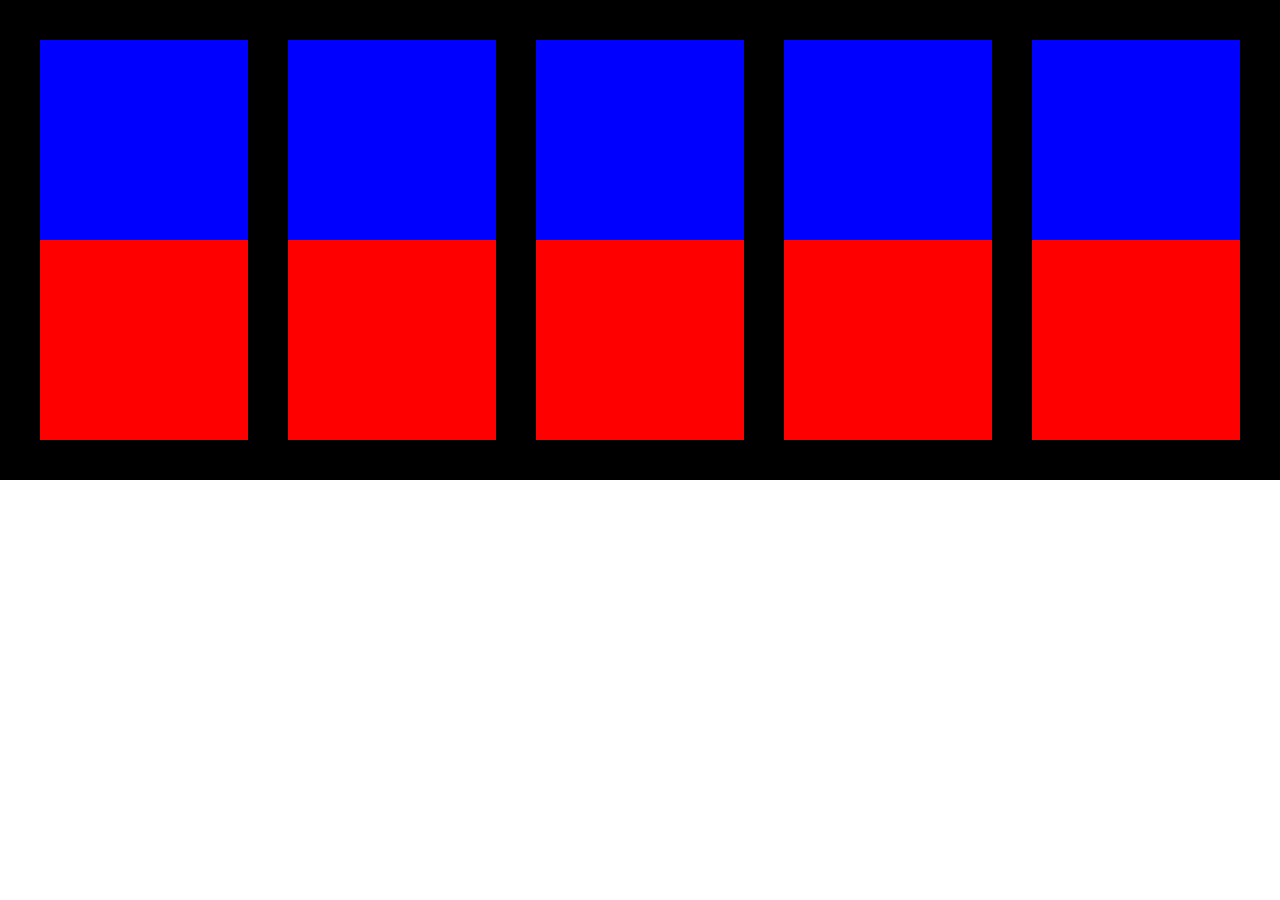
==== index.html @ 2866d75f "upd5" ====
<!DOCTYPE html>
<html lang="en-US">
<head>
    <meta charset="UTF-8">
    <meta name="viewport" content="width-device-width, initial-scale-1.0">
    <meta https-equiv="X-UA-Compatible" content="ie-edge">

    <link rel="stylesheet" href="./style.css">

<title>FilmStrip</title>

<script type="text/javascript"> src=""</script>
<script type="text/javascript"> src="./script.js" defer</script>
</head>

<body>
  <div class="main-container">
    <div class="grid-item">
            <div class="scene-before">
                <div class="height"></div>
            </div>
            <div class="scene-after">
                <div class="height"></div>
            </div>
    </div>
    <div class="grid-item">
            <div class="scene-before">
                <div class="height"></div>
            </div>
            <div class="scene-after">
                <div class="height"></div>
            </div>
    </div>

    <div class="grid-item">
        <div class="scene-before">
            <div class="height"></div>
        </div>
        <div class="scene-after">
            <div class="height"></div>
        </div>
</div>

<div class="grid-item">
    <div class="scene-before">
        <div class="height"></div>
    </div>
    <div class="scene-after">
        <div class="height"></div>
    </div>
</div>

<div class="grid-item">
    <div class="scene-before">
        <div class="height"></div>
    </div>
    <div class="scene-after">
        <div class="height"></div>
    </div>
  </div>
   


   
    </body>
    </html>
---- style.css ----
*{
    margin: 0;
    padding: 0;
    box-sizing: border-box;
}

body {
    background-color: white;
    height: 100%;
    font-size: 1.6rem; 

    }
    
    @font-face {
    font-family: "Neue Haas Black";
    src: url('./fonts/neue-haas/NHaasGroteskDSPro-95Blk.woff') format('woff'),
         url('./fonts/neue-haas/NHaasGroteskDSPro-95Blk.woff2') format('woff2');
    font-weight: 400;
    font-style: normal;
    font-display: swap;
    }

html{
    font-size: 10px;
    font-family: 'Courier New', Courier, monospace;
}

.main-container{
    background-color: black;
    height: 100%;
    width: 100%;
    display: grid;
    padding: 20px;
    grid-template-columns: repeat(10, minmax(0, 1fr));
}

.grid-item{
    grid-column: span 2;
    overflow: auto;padding: 20px;
}

.scene-before{
    padding: 20px;
    display: grid;
    grid-template-rows: 1fr 1fr;
    background-color: blue;
}

.scene-after{
    padding: 20px;
    display: grid;
    grid-template-rows: 1fr 1fr;
    background-color: red;
}

.scene-after,
.scene-before{
    height: 20rem;
}

.height{
    height: 50vh;
}

.one{
    background-color: blue;
    overflow: auto;
    height: 50 vh;
}

.two{
    background-color: red;
    overflow: auto;
}
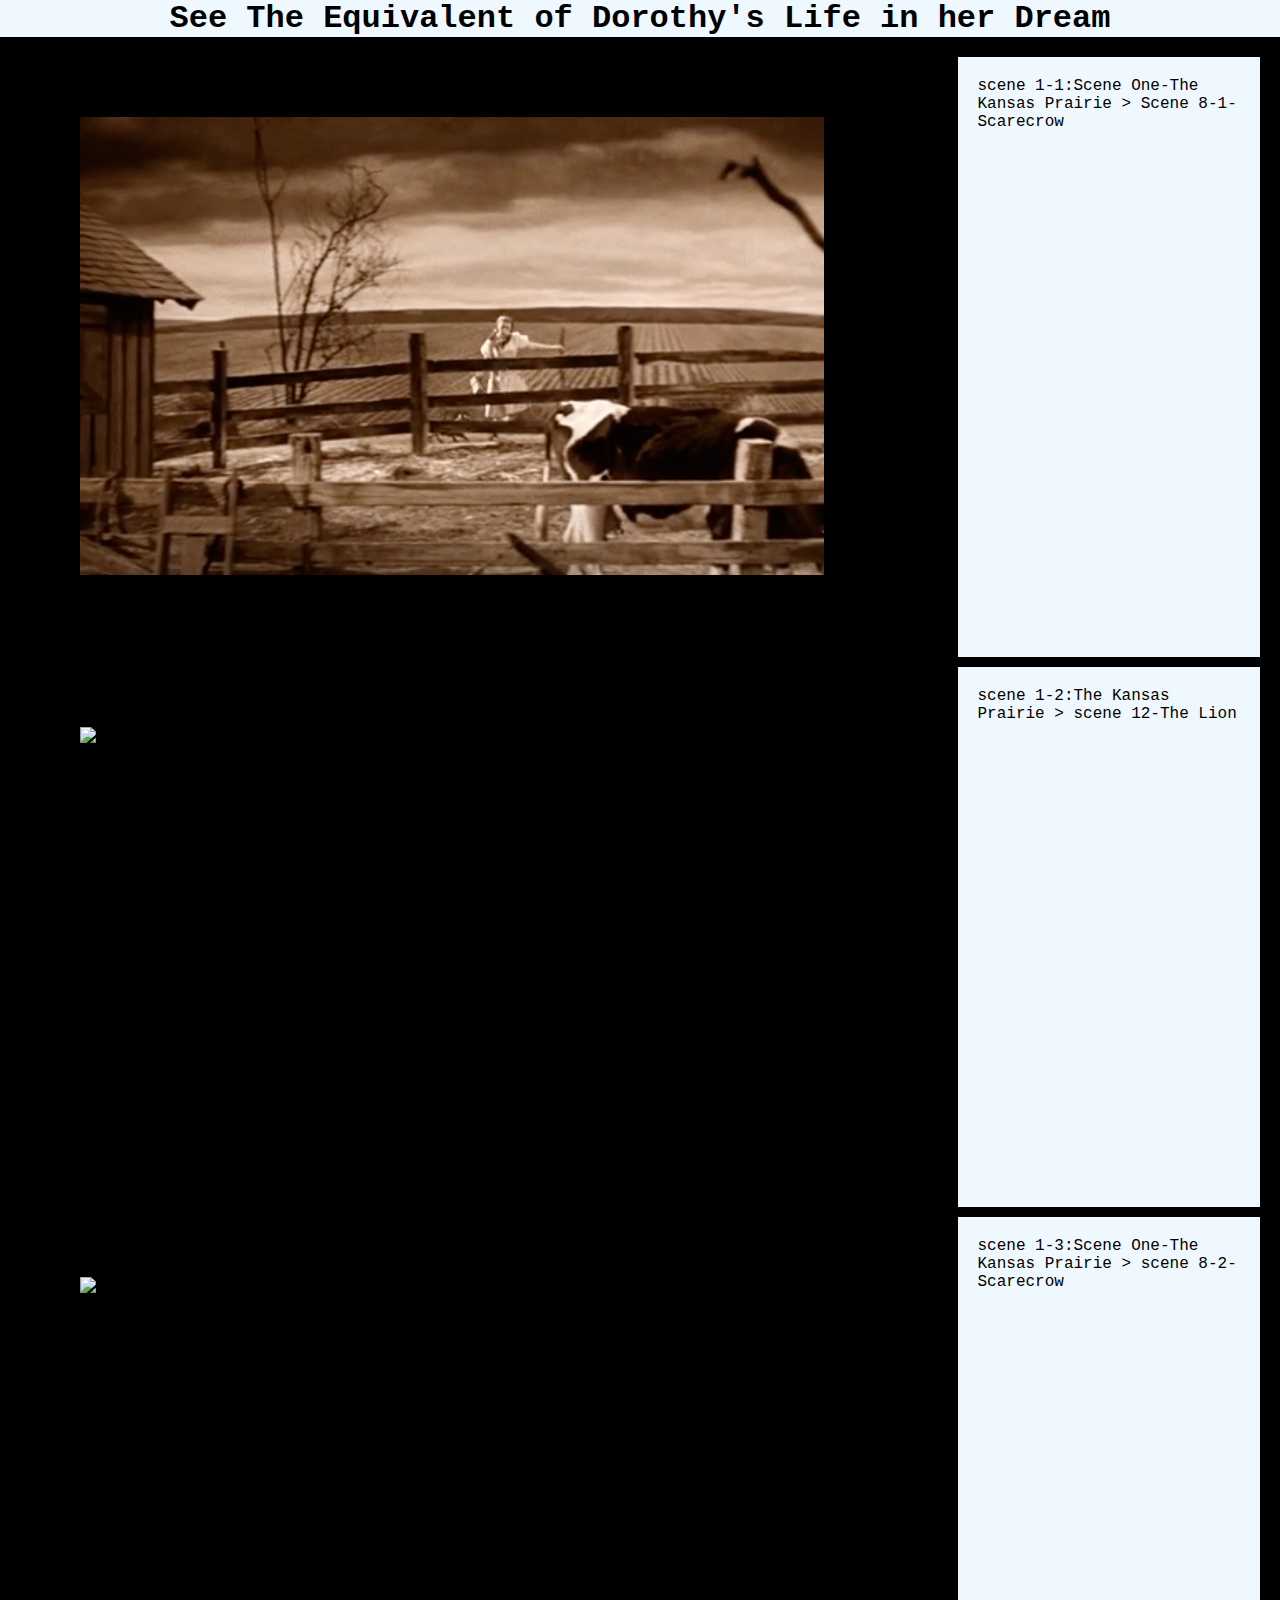
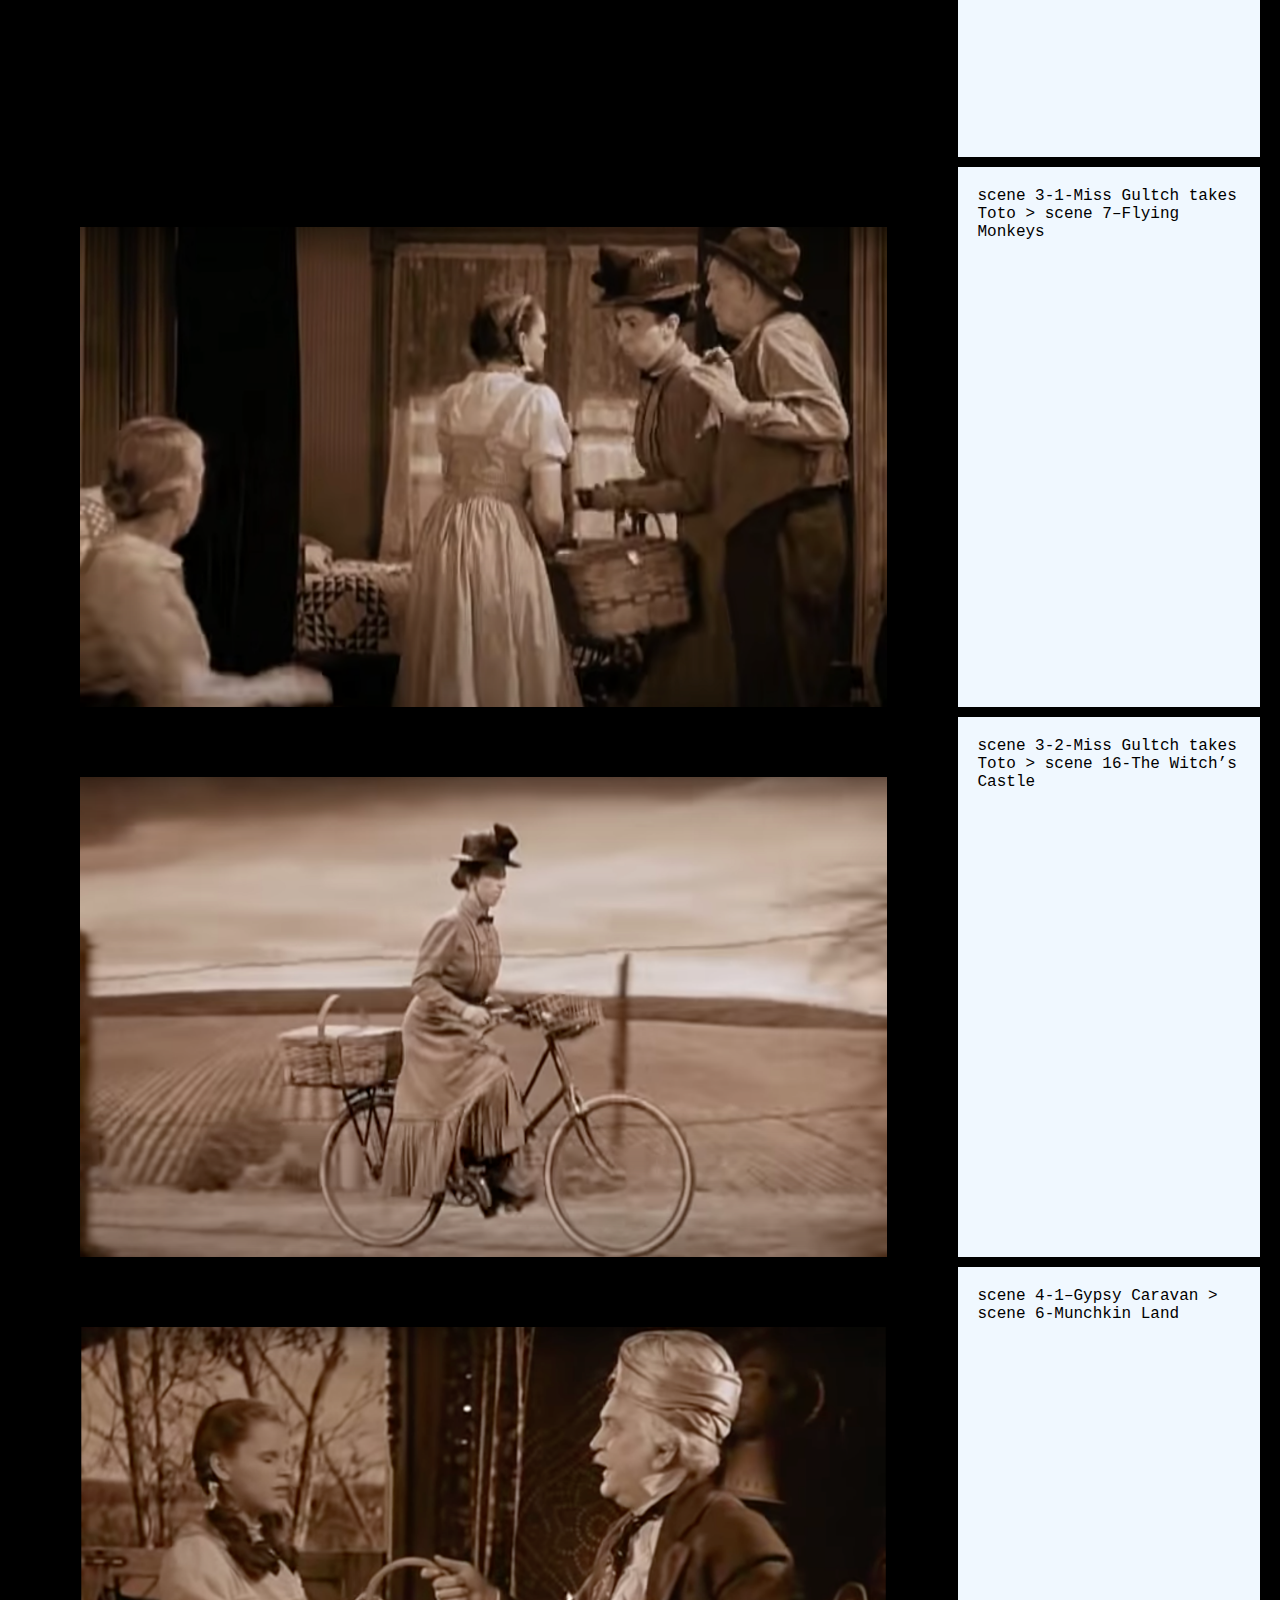
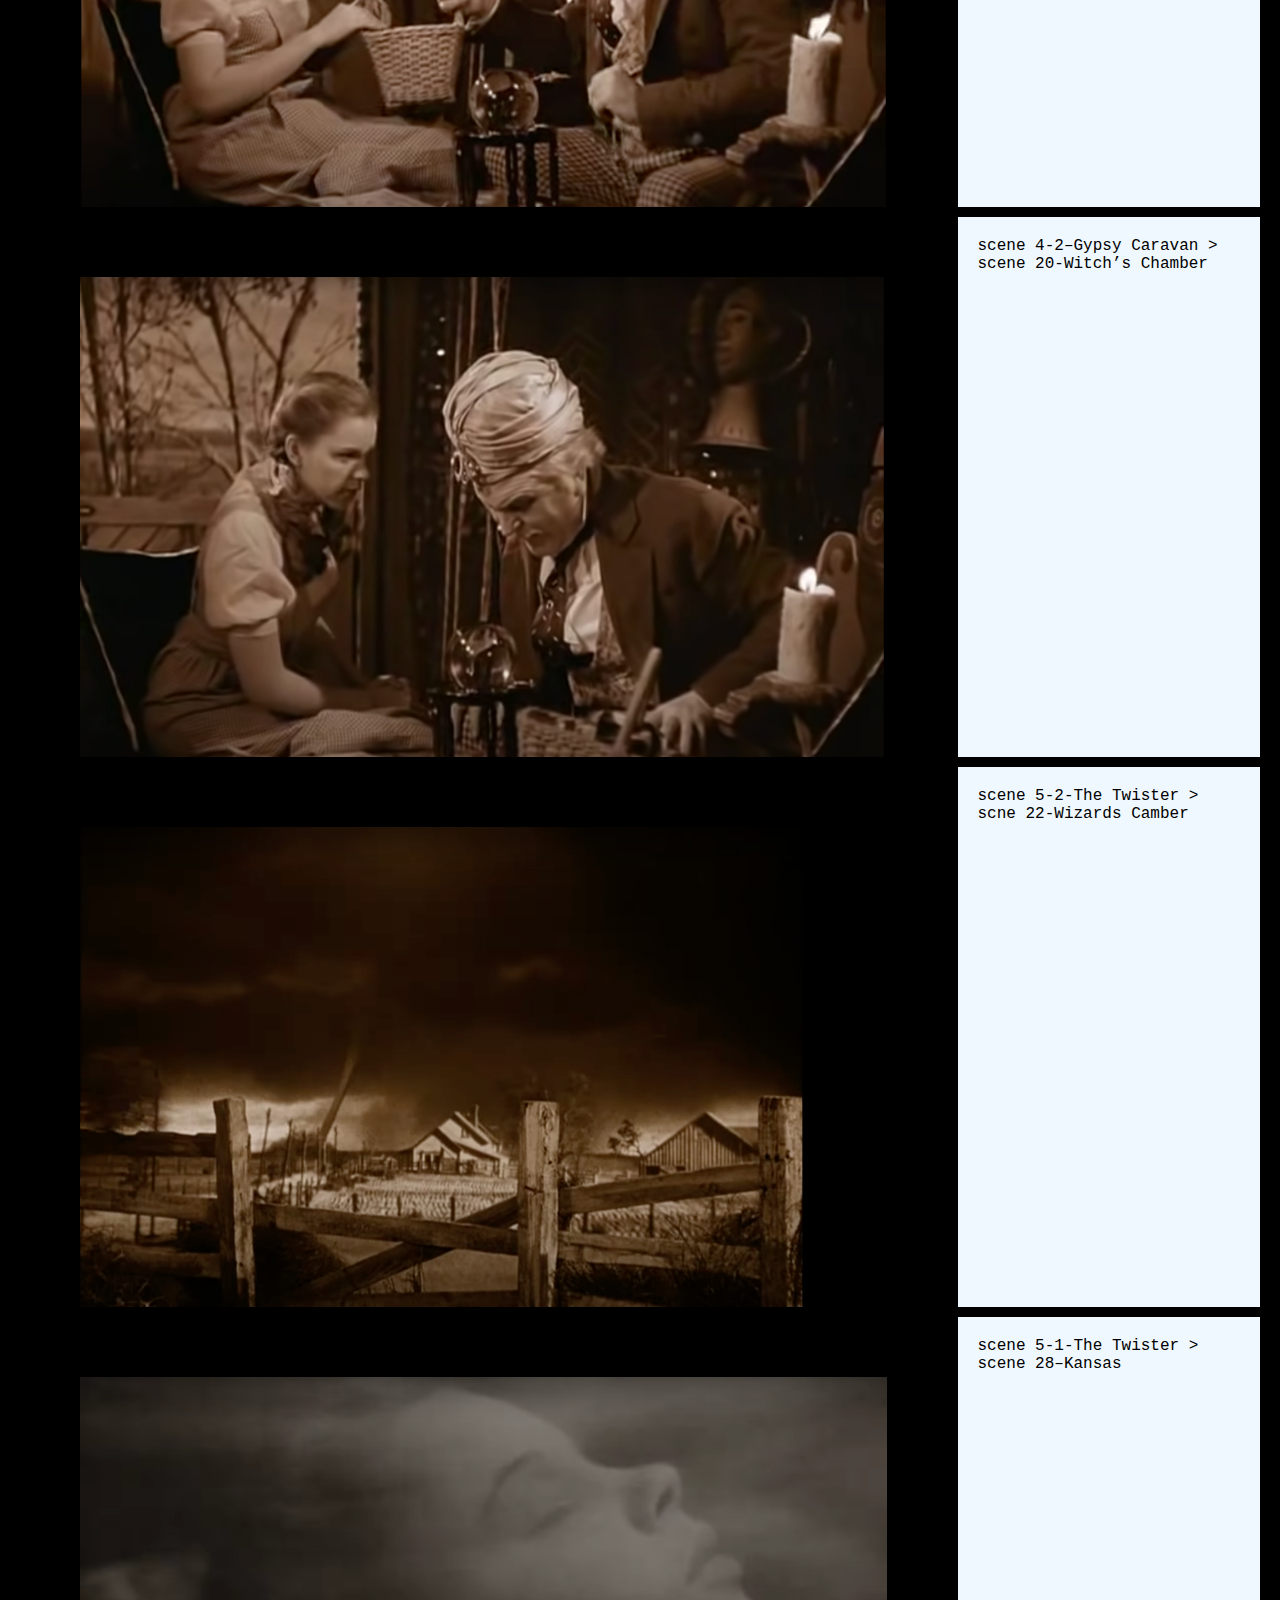
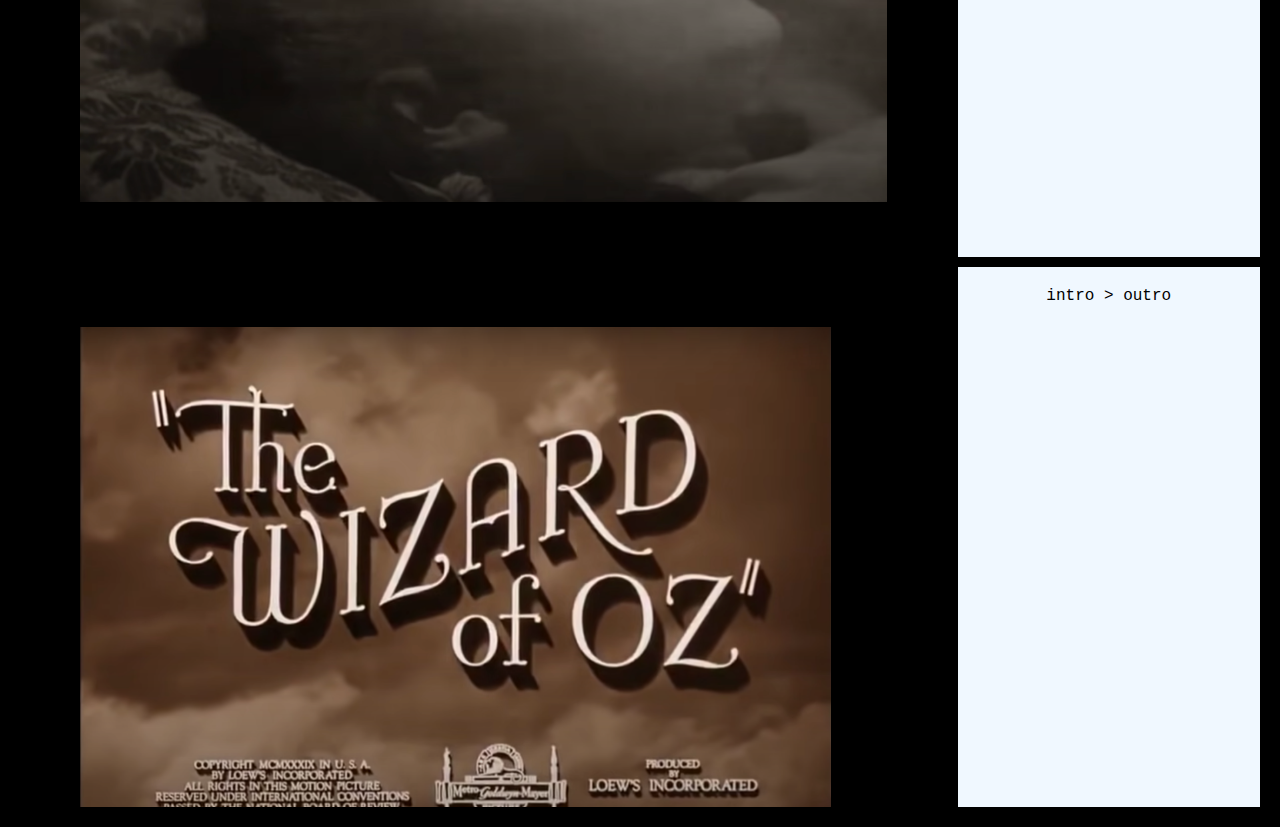
==== commit 8f6501e0: "ut" ====
--- a/index.html
+++ b/index.html
@@ -14,53 +14,113 @@
 </head>
 
 <body>
+    <div class="header"><h1>See The Equivalent of Dorothy's Life in her Dream</h1></div>
   <div class="main-container">
+
     <div class="grid-item">
             <div class="scene-before">
-                <div class="height"></div>
+                <div class="height"><img src="./wizardofoz/1-1.png"></div>
             </div>
             <div class="scene-after">
-                <div class="height"></div>
+                <div class="height"><img src="./wizardofoz/1-2.png"></div>
             </div>
     </div>
-    <div class="grid-item">
-            <div class="scene-before">
-                <div class="height"></div>
-            </div>
-            <div class="scene-after">
-                <div class="height"></div>
-            </div>
+ <div class="info"> scene 1-1:Scene One-The Kansas Prairie > Scene 8-1-Scarecrow </div>
+
+ <div class="grid-item">
+    <div class="scene-before">
+        <div class="height"><img src="./wizardofoz/2-1.png"></div>
     </div>
-
-    <div class="grid-item">
-        <div class="scene-before">
-            <div class="height"></div>
-        </div>
-        <div class="scene-after">
-            <div class="height"></div>
-        </div>
+    <div class="scene-after">
+        <div class="height"><img src="./wizardofoz/2-2.png"></div>
+    </div>
 </div>
+<div class="info"> scene 1-2:The Kansas Prairie > scene 12-The Lion </div>
 
 <div class="grid-item">
     <div class="scene-before">
-        <div class="height"></div>
+        <div class="height"><img src="./wizardofoz/3-1.png"></div>
     </div>
     <div class="scene-after">
-        <div class="height"></div>
+        <div class="height"><img src="./wizardofoz/3-2.png"></div>
     </div>
 </div>
+<div class="info"> scene 1-3:Scene One-The Kansas Prairie > scene 8-2-Scarecrow</div>
 
 <div class="grid-item">
     <div class="scene-before">
-        <div class="height"></div>
+        <div class="height"><img src="./wizardofoz/4-1.png"></div>
     </div>
     <div class="scene-after">
-        <div class="height"></div>
+        <div class="height"><img src="./wizardofoz/4-2.png"></div>
     </div>
-  </div>
-   
+</div>
+<div class="info">scene 3-1-Miss Gultch takes Toto > scene 7–Flying Monkeys  </div>
+
+<div class="grid-item">
+    <div class="scene-before">
+        <div class="height"><img src="./wizardofoz/5-1.png"></div>
+    </div>
+    <div class="scene-after">
+        <div class="height"><img src="./wizardofoz/toto.png"></div>
+    </div>
+</div>
+<div class="info">scene 3-2-Miss Gultch takes Toto > scene 16-The Witch’s Castle</div>
+
+<div class="grid-item">
+    <div class="scene-before">
+        <div class="height"><img src="./wizardofoz/6-1.png"></div>
+    </div>
+    <div class="scene-after">
+        <div class="height"><img src="./wizardofoz/6-2.png"></div>
+    </div>
+</div>
+<div class="info">scene 4-1–Gypsy Caravan > scene 6-Munchkin Land </div>
+
+<div class="grid-item">
+    <div class="scene-before">
+        <div class="height"><img src="./wizardofoz/7-1.png"></div>
+    </div>
+    <div class="scene-after">
+        <div class="height"><img src="./wizardofoz/7-2.png"></div>
+    </div>
+</div>
+<div class="info">scene 4-2–Gypsy Caravan > scene 20-Witch’s Chamber</div>
+
+<div class="grid-item">
+    <div class="scene-before">
+        <div class="height"><img src="./wizardofoz/8-1.png"></div>
+    </div>
+    <div class="scene-after">
+        <div class="height"><img src="./wizardofoz/8-2.png"></div>
+    </div>
+</div>
+<div class="info">scene 5-2-The Twister > scne 22-Wizards Camber</div>
+
+<div class="grid-item">
+    <div class="scene-before">
+        <div class="height"><img src="./wizardofoz/9-1.png"></div>
+    </div>
+    <div class="scene-after">
+        <div class="height"><img src="./wizardofoz/9-2.png"></div>
+    </div>
+</div>
+<div class="info">scene 5-1-The Twister  > scene 28–Kansas</div>
+
+<div class="grid-item">
+    <div class="scene-before"> 
+        <div class="height"><img src="./wizardofoz/10-1.png"></div>
+    </div>
+    <div class="scene-after">
+        <div class="height"><img src="./wizardofoz/10-2.png"></div>
+    </div>
+</div>
+<div class="info">intro > outro</div>
 
 
+  
+
+   
    
     </body>
     </html>
--- a/style.css
+++ b/style.css
@@ -8,21 +8,17 @@
     background-color: white;
     height: 100%;
     font-size: 1.6rem; 
-
     }
     
-    @font-face {
-    font-family: "Neue Haas Black";
-    src: url('./fonts/neue-haas/NHaasGroteskDSPro-95Blk.woff') format('woff'),
-         url('./fonts/neue-haas/NHaasGroteskDSPro-95Blk.woff2') format('woff2');
-    font-weight: 400;
-    font-style: normal;
-    font-display: swap;
-    }
 
 html{
     font-size: 10px;
     font-family: 'Courier New', Courier, monospace;
+}
+
+h1{
+    background-color: aliceblue;
+    text-align:center;
 }
 
 .main-container{
@@ -31,44 +27,68 @@
     width: 100%;
     display: grid;
     padding: 20px;
-    grid-template-columns: repeat(10, minmax(0, 1fr));
+    grid-template-columns: repeat(auto-fit, minmax(200px, 1fr));
+    grid-template-rows: minmax(600px, 1fr);
+    column-gap: 1rem;
+    row-gap: 1rem;
 }
 
 .grid-item{
-    grid-column: span 2;
-    overflow: auto;padding: 20px;
+    grid-column: span 3;
+    overflow: auto;
+    padding: 20px;
+    height: 60vh;
 }
 
-.scene-before{
-    padding: 20px;
+.scene-before {
+    padding: 30px;
     display: grid;
-    grid-template-rows: 1fr 1fr;
-    background-color: blue;
+    /* background-image: url("scene.png"); */
+    background-size: cover;
+    grid-template-rows: 1fr 2fr;
+    /* background-color: blue; */
+    /* position: relative; */
+  
 }
 
 .scene-after{
-    padding: 20px;
+    padding: 30px;
     display: grid;
     grid-template-rows: 1fr 1fr;
-    background-color: red;
+    /* background-color: red; */
+    /* position: relative; */
+
+
 }
 
 .scene-after,
 .scene-before{
-    height: 20rem;
+    height: 60vh;
 }
 
 .height{
-    height: 50vh;
+    height: 60vh;
 }
 
-.one{
-    background-color: blue;
-    overflow: auto;
-    height: 50 vh;
+/* .background-image{
+    background-image: url("./scene.png");
+} */
+
+.info{
+    width: 100%;
+    background-color: aliceblue;
+    display: flex;
+    justify-content: space-around;
+    align align-items: center;
+    padding: 20px;
+
 }
 
-.two{
-    background-color: red;
-    overflow: auto;
-}+img{
+    max-width: 100%;
+    max-height: 100%;
+    margin: auto;
+    padding: 1rem;
+    /* display: grid; */
+    
+} 